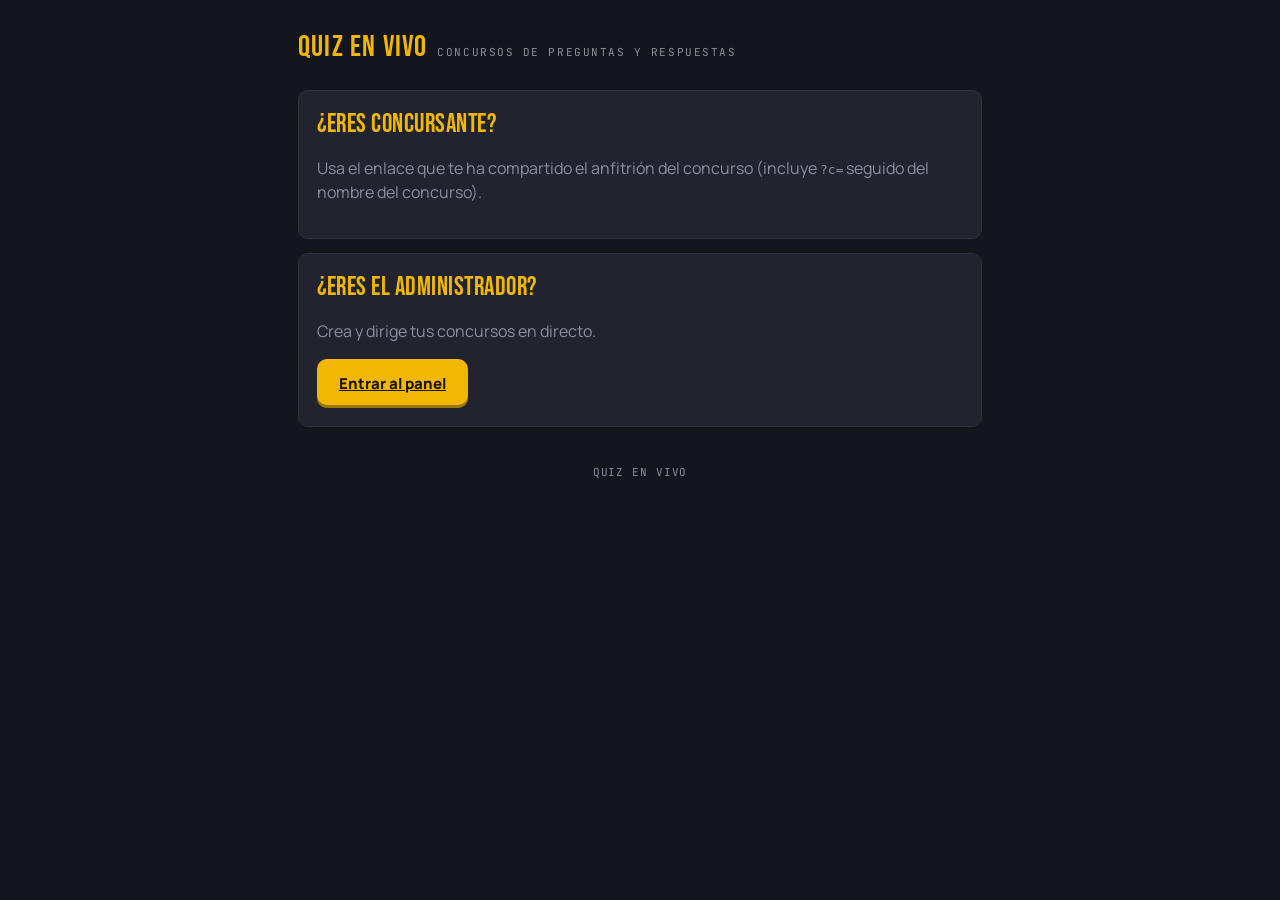
==== index.html @ de0d313e "Add files via upload" ====
<!DOCTYPE html>
<html lang="es">
<head>
<meta charset="UTF-8" />
<meta name="viewport" content="width=device-width, initial-scale=1.0" />
<title>QUIZ EN VIVO</title>
<link rel="stylesheet" href="assets/style.css" />
</head>
<body>
  <div class="wrap">
    <div class="brand"><span class="brand__mark">QUIZ EN VIVO</span><span class="brand__sub">Concursos de preguntas y respuestas</span></div>
    <div class="card">
      <h2>¿Eres concursante?</h2>
      <p class="muted">Usa el enlace que te ha compartido el anfitrión del concurso (incluye <code>?c=</code> seguido del nombre del concurso).</p>
    </div>
    <div class="card">
      <h2>¿Eres el administrador?</h2>
      <p class="muted">Crea y dirige tus concursos en directo.</p>
      <a class="btn btn--gold" href="admin.html">Entrar al panel</a>
    </div>
    <footer class="foot">QUIZ EN VIVO</footer>
  </div>
</body>
</html>
---- assets/style.css ----
/* ============================================================
   QUIZ EN VIVO — identidad visual "marcador de concurso"
   Tablero tipo panel de aeropuerto: fondo tinta oscura, acento
   dorado de marquesina, números en monoespaciada tipo split-flap.
   ============================================================ */

@import url('https://fonts.googleapis.com/css2?family=Bebas+Neue&family=Manrope:wght@400;500;700;800&family=JetBrains+Mono:wght@500;700&display=swap');

:root {
  /* color */
  --ink: #14161D;
  --ink-soft: #1B1E27;
  --panel: #21242F;
  --panel-edge: #2D3140;
  --gold: #F2B705;
  --gold-dim: #B98E12;
  --good: #3FB68B;
  --bad: #E8553F;
  --paper: #F4F1E6;
  --muted: #8A8F9C;

  /* type */
  --f-display: 'Bebas Neue', sans-serif;
  --f-body: 'Manrope', sans-serif;
  --f-mono: 'JetBrains Mono', monospace;

  --radius: 10px;
  --shadow-tile: inset 0 -3px 0 rgba(0,0,0,.35), inset 0 1px 0 rgba(255,255,255,.05);
}

* { box-sizing: border-box; }

html, body {
  margin: 0;
  min-height: 100%;
  background: var(--ink);
  color: var(--paper);
  font-family: var(--f-body);
}

body {
  display: flex;
  flex-direction: column;
}

a { color: var(--gold); }

.wrap {
  width: 100%;
  max-width: 720px;
  margin: 0 auto;
  padding: 24px 18px 64px;
  flex: 1;
}

.wrap--wide { max-width: 980px; }

/* ---------- marquee header ---------- */
.brand {
  display: flex;
  align-items: baseline;
  gap: 10px;
  margin: 8px 0 28px;
}
.brand__mark {
  font-family: var(--f-display);
  font-size: 30px;
  letter-spacing: .04em;
  color: var(--gold);
  line-height: 1;
}
.brand__sub {
  font-family: var(--f-mono);
  font-size: 11px;
  letter-spacing: .14em;
  color: var(--muted);
  text-transform: uppercase;
}

h1, h2, h3 {
  font-family: var(--f-display);
  letter-spacing: .02em;
  font-weight: 400;
  margin: 0 0 6px;
}
h1 { font-size: 38px; }
h2 { font-size: 26px; color: var(--gold); }
h3 { font-size: 19px; }

p { line-height: 1.5; color: var(--paper); }
.muted { color: var(--muted); }
.small { font-size: 13px; }

/* ---------- buttons ---------- */
.btn {
  font-family: var(--f-body);
  font-weight: 800;
  font-size: 15px;
  border: none;
  border-radius: var(--radius);
  padding: 14px 22px;
  cursor: pointer;
  display: inline-flex;
  align-items: center;
  justify-content: center;
  gap: 8px;
  transition: transform .08s ease, filter .15s ease;
}
.btn:active { transform: translateY(1px); }
.btn:disabled { opacity: .4; cursor: not-allowed; }

.btn--gold { background: var(--gold); color: #1A1500; box-shadow: var(--shadow-tile); }
.btn--gold:hover:not(:disabled) { filter: brightness(1.08); }
.btn--ghost { background: transparent; color: var(--paper); border: 1px solid var(--panel-edge); }
.btn--ghost:hover:not(:disabled) { border-color: var(--gold); color: var(--gold); }
.btn--danger { background: var(--bad); color: var(--paper); }
.btn--block { width: 100%; }
.btn--sm { padding: 9px 14px; font-size: 13px; }

/* ---------- forms ---------- */
label {
  display: block;
  font-family: var(--f-mono);
  font-size: 11px;
  letter-spacing: .1em;
  text-transform: uppercase;
  color: var(--muted);
  margin: 16px 0 6px;
}
input[type=text], input[type=password], textarea, select {
  width: 100%;
  background: var(--panel);
  border: 1px solid var(--panel-edge);
  color: var(--paper);
  border-radius: 8px;
  padding: 13px 14px;
  font-family: var(--f-body);
  font-size: 15px;
  outline: none;
}
input:focus, textarea:focus, select:focus { border-color: var(--gold); }
textarea { resize: vertical; min-height: 70px; }
.field-row { display: flex; gap: 12px; }
.field-row > * { flex: 1; }

/* ---------- cards / panels ---------- */
.card {
  background: var(--panel);
  border: 1px solid var(--panel-edge);
  border-radius: var(--radius);
  padding: 18px;
  margin-bottom: 14px;
}
.card--clickable { cursor: pointer; }
.card--clickable:hover { border-color: var(--gold-dim); }

.row { display: flex; align-items: center; justify-content: space-between; gap: 12px; }
.stack { display: flex; flex-direction: column; gap: 14px; }

/* ---------- badges / estado ---------- */
.badge {
  font-family: var(--f-mono);
  font-size: 10.5px;
  letter-spacing: .08em;
  text-transform: uppercase;
  padding: 4px 9px;
  border-radius: 100px;
  border: 1px solid var(--panel-edge);
  color: var(--muted);
  white-space: nowrap;
}
.badge--activo { color: var(--good); border-color: var(--good); }
.badge--borrador { color: var(--muted); }
.badge--finalizado { color: var(--gold); border-color: var(--gold); }

/* ---------- split-flap (marcador) — elemento de firma ---------- */
.flap-row { display: flex; gap: 14px; flex-wrap: wrap; }
.flap {
  background: linear-gradient(180deg, #2A2E3B, #1C1F28);
  border: 1px solid var(--panel-edge);
  border-radius: 8px;
  box-shadow: var(--shadow-tile);
  padding: 10px 16px;
  min-width: 88px;
  text-align: center;
  position: relative;
  overflow: hidden;
}
.flap::after {
  content: '';
  position: absolute;
  left: 0; right: 0; top: 50%;
  height: 1px;
  background: rgba(0,0,0,.45);
}
.flap__value {
  font-family: var(--f-mono);
  font-weight: 700;
  font-size: 28px;
  color: var(--gold);
  line-height: 1;
}
.flap__label {
  font-family: var(--f-mono);
  font-size: 9.5px;
  letter-spacing: .12em;
  text-transform: uppercase;
  color: var(--muted);
  margin-top: 6px;
}
.flap--update { animation: flapdown .35s ease; }
@keyframes flapdown {
  0% { transform: rotateX(60deg); opacity: .3; }
  100% { transform: rotateX(0deg); opacity: 1; }
}
@media (prefers-reduced-motion: reduce) {
  .flap--update { animation: none; }
}

/* ---------- preguntas: grid de opciones A-D ---------- */
.opciones {
  display: grid;
  grid-template-columns: 1fr 1fr;
  gap: 12px;
  margin-top: 18px;
}
@media (max-width: 480px) {
  .opciones { grid-template-columns: 1fr; }
}
.opcion {
  display: flex;
  align-items: center;
  gap: 12px;
  background: var(--panel);
  border: 1.5px solid var(--panel-edge);
  border-radius: var(--radius);
  padding: 16px;
  text-align: left;
  cursor: pointer;
  font-family: var(--f-body);
  font-size: 15px;
  font-weight: 600;
  color: var(--paper);
}
.opcion:hover:not(:disabled) { border-color: var(--gold-dim); }
.opcion__letra {
  font-family: var(--f-mono);
  font-weight: 700;
  color: var(--gold);
  background: var(--ink-soft);
  border-radius: 6px;
  width: 30px; height: 30px;
  display: flex; align-items: center; justify-content: center;
  flex-shrink: 0;
}
.opcion--elegida { border-color: var(--gold); background: var(--ink-soft); }
.opcion:disabled { cursor: default; opacity: .55; }

/* ---------- ranking ---------- */
.ranking { width: 100%; border-collapse: collapse; margin-top: 10px; }
.ranking td, .ranking th {
  padding: 11px 8px;
  border-bottom: 1px solid var(--panel-edge);
  font-size: 14px;
  text-align: left;
}
.ranking th {
  font-family: var(--f-mono);
  font-size: 10.5px;
  letter-spacing: .08em;
  text-transform: uppercase;
  color: var(--muted);
}
.ranking td:first-child { font-family: var(--f-mono); color: var(--gold); width: 36px; }
.ranking td:last-child { text-align: right; font-family: var(--f-mono); font-weight: 700; }
.ranking tr.yo { background: rgba(242,183,5,.08); }

/* ---------- utilidades de estado ---------- */
.center { text-align: center; }
.errorbox {
  background: rgba(232,85,63,.12);
  border: 1px solid var(--bad);
  color: #FFD8D1;
  border-radius: 8px;
  padding: 12px 14px;
  font-size: 14px;
  margin: 14px 0;
}
.okbox {
  background: rgba(63,182,139,.12);
  border: 1px solid var(--good);
  color: #CFF2E5;
  border-radius: 8px;
  padding: 12px 14px;
  font-size: 14px;
  margin: 14px 0;
}
.pulse { color: var(--gold); animation: pulse 1.6s ease-in-out infinite; }
@keyframes pulse { 0%,100%{opacity:1} 50%{opacity:.35} }

.copybox {
  display: flex;
  gap: 8px;
  align-items: center;
  background: var(--ink-soft);
  border: 1px dashed var(--panel-edge);
  border-radius: 8px;
  padding: 10px 12px;
  font-family: var(--f-mono);
  font-size: 12.5px;
  word-break: break-all;
}

/* ---------------- logo del concurso ---------------- */
.concurso-mini-logo {
  width: 44px; height: 44px;
  border-radius: 10px;
  object-fit: cover;
  border: 1px solid var(--panel-edge);
  flex-shrink: 0;
}
.concurso-mini-logo--vacio {
  display: flex; align-items: center; justify-content: center;
  background: var(--ink-soft);
  font-family: var(--f-display);
  font-size: 18px;
  color: var(--muted);
}
.logo-preview img, .logo-preview .concurso-mini-logo--vacio {
  width: 64px; height: 64px;
  border-radius: 12px;
}
.logo-preview .concurso-mini-logo--vacio { font-size: 22px; }

.concurso-header { display: flex; align-items: center; gap: 14px; margin-bottom: 6px; }
.concurso-header__logo {
  width: 48px; height: 48px;
  border-radius: 11px;
  object-fit: cover;
  border: 1px solid var(--panel-edge);
  flex-shrink: 0;
}
.concurso-header h1 { margin: 0; }

.logo-mini-inline {
  width: 22px; height: 22px;
  border-radius: 6px;
  object-fit: cover;
  border: 1px solid var(--panel-edge);
  vertical-align: middle;
  margin-right: 6px;
}

footer.foot {
  text-align: center;
  color: var(--muted);
  font-family: var(--f-mono);
  font-size: 11px;
  letter-spacing: .08em;
  padding: 24px 0 10px;
}
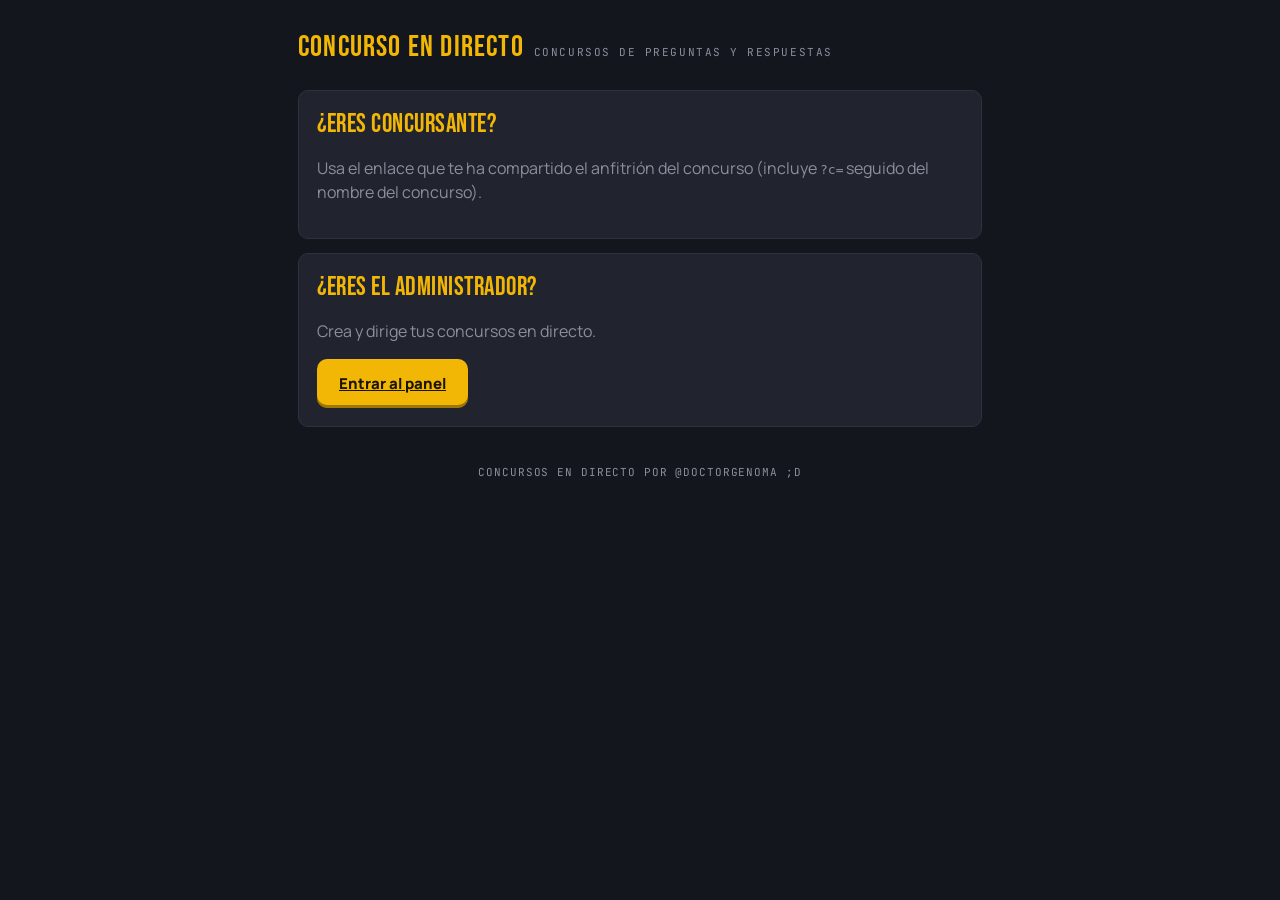
==== commit b85ea61b: "Update index.html" ====
--- a/index.html
+++ b/index.html
@@ -3,12 +3,12 @@
 <head>
 <meta charset="UTF-8" />
 <meta name="viewport" content="width=device-width, initial-scale=1.0" />
-<title>QUIZ EN VIVO</title>
+<title>CONCURSOS EN DIRECTO POR @DOCTORGENOMA ;D</title>
 <link rel="stylesheet" href="assets/style.css" />
 </head>
 <body>
   <div class="wrap">
-    <div class="brand"><span class="brand__mark">QUIZ EN VIVO</span><span class="brand__sub">Concursos de preguntas y respuestas</span></div>
+    <div class="brand"><span class="brand__mark">CONCURSO EN DIRECTO</span><span class="brand__sub">Concursos de preguntas y respuestas</span></div>
     <div class="card">
       <h2>¿Eres concursante?</h2>
       <p class="muted">Usa el enlace que te ha compartido el anfitrión del concurso (incluye <code>?c=</code> seguido del nombre del concurso).</p>
@@ -18,7 +18,7 @@
       <p class="muted">Crea y dirige tus concursos en directo.</p>
       <a class="btn btn--gold" href="admin.html">Entrar al panel</a>
     </div>
-    <footer class="foot">QUIZ EN VIVO</footer>
+    <footer class="foot">CONCURSOS EN DIRECTO POR @DOCTORGENOMA ;D</footer>
   </div>
 </body>
 </html>
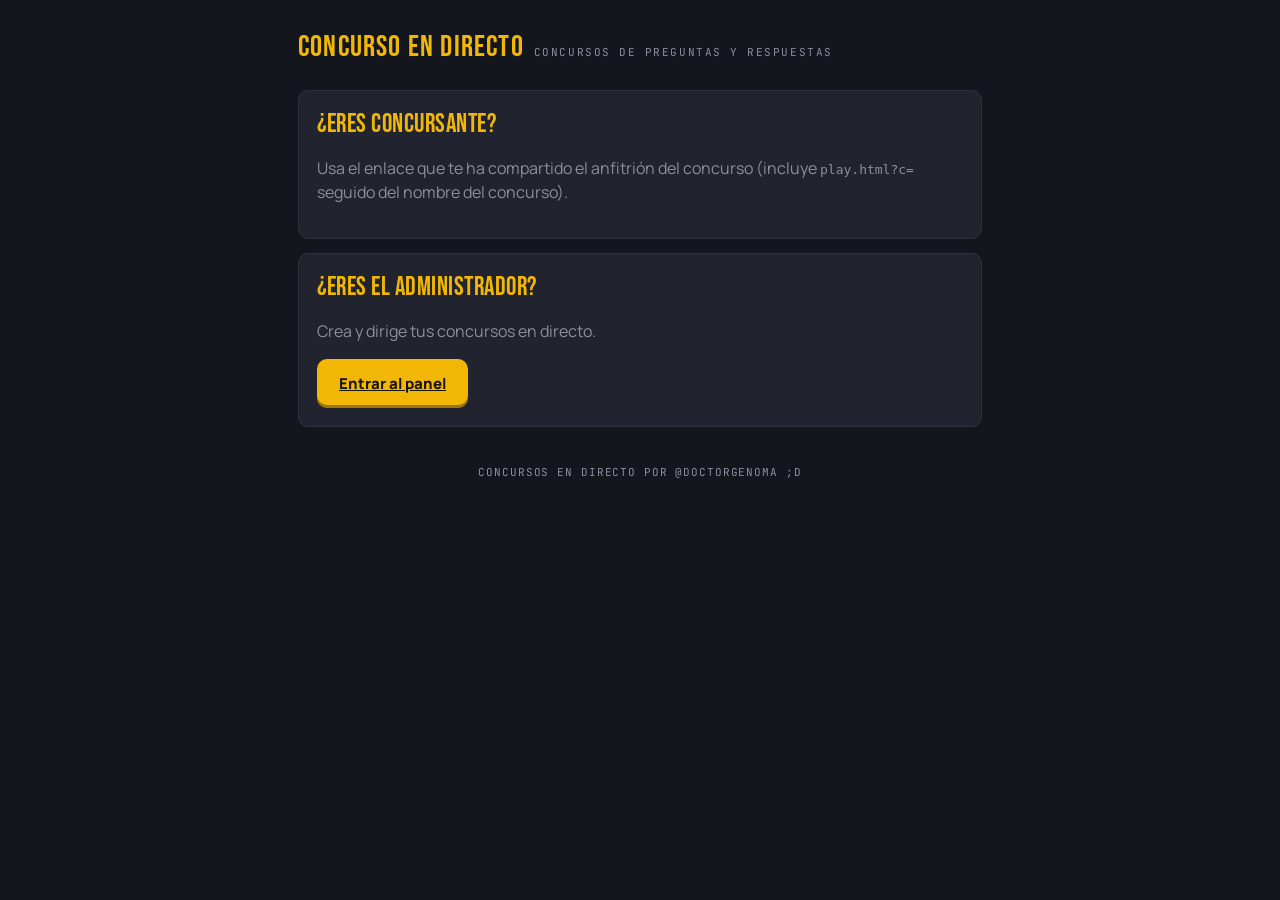
==== commit 66660fd6: "Update index.html" ====
--- a/index.html
+++ b/index.html
@@ -11,7 +11,7 @@
     <div class="brand"><span class="brand__mark">CONCURSO EN DIRECTO</span><span class="brand__sub">Concursos de preguntas y respuestas</span></div>
     <div class="card">
       <h2>¿Eres concursante?</h2>
-      <p class="muted">Usa el enlace que te ha compartido el anfitrión del concurso (incluye <code>?c=</code> seguido del nombre del concurso).</p>
+      <p class="muted">Usa el enlace que te ha compartido el anfitrión del concurso (incluye <code>play.html?c=</code> seguido del nombre del concurso).</p>
     </div>
     <div class="card">
       <h2>¿Eres el administrador?</h2>
